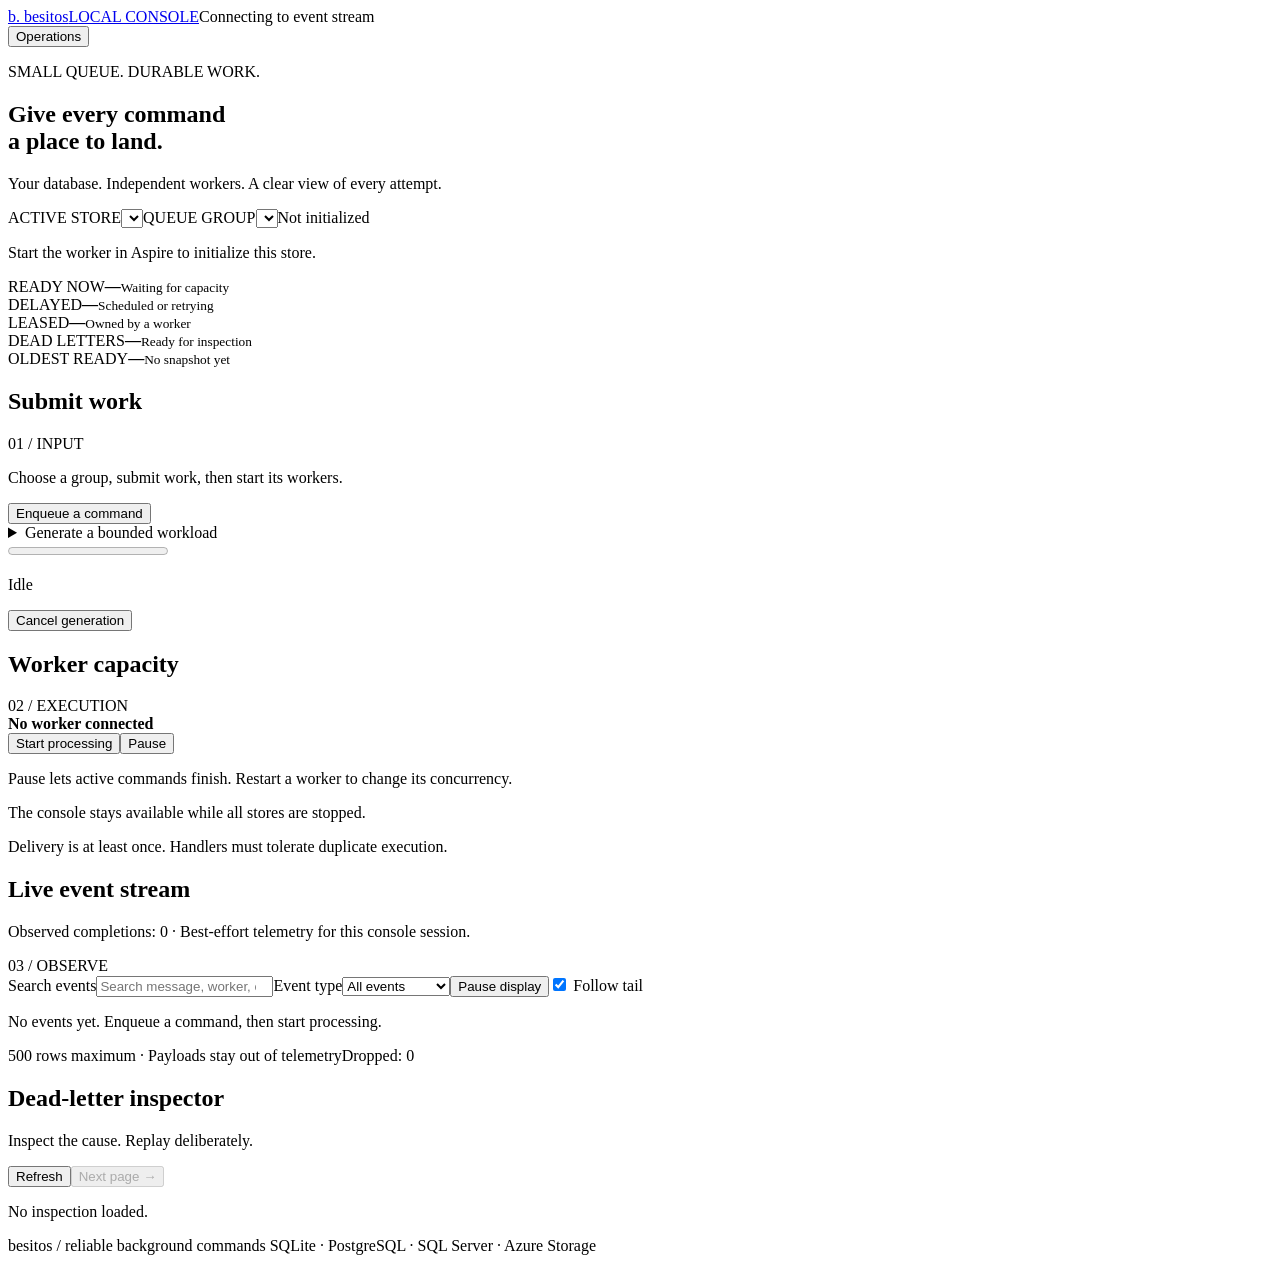
==== src/Queue.Console/wwwroot/index.html @ 44f4cb3c "refactor: extract optional administration and console packages" ====
<!doctype html>
<html lang="en">
<head><meta charset="utf-8"><meta name="viewport" content="width=device-width, initial-scale=1"><title>Besitos · Queue console</title><link rel="icon" href="/favicon.svg" type="image/svg+xml"><link rel="stylesheet" href="/console.css"><script src="/console.js" defer></script></head>
<body>
<header><a class="brand" href="/" aria-label="Besitos home"><span class="mark">b.</span> besitos<span class="pill">LOCAL CONSOLE</span></a><span id="stream-state" role="status">Connecting to event stream</span></header>
<main>
<nav class="view-nav" aria-label="Console views"><button id="operations-tab" aria-pressed="true">Operations</button><button id="benchmarks-tab" hidden aria-pressed="false">Benchmarks</button></nav>
<div id="notice" role="status" aria-live="polite"></div>
<div id="operations-view">
<section class="hero"><div><p class="eyebrow">SMALL QUEUE. DURABLE WORK.</p><h1>Give every command<br>a place to land<span class="accent">.</span></h1><p class="muted">Your database. Independent workers. A clear view of every attempt.</p></div><div class="connection"><label for="provider">ACTIVE STORE</label><select id="provider"></select><label for="queue-group">QUEUE GROUP</label><select id="queue-group"></select><span id="readiness" class="badge">Not initialized</span><p id="startup-hint">Start the worker in Aspire to initialize this store.</p></div></section>
<section class="stats" aria-label="Queue snapshot"><article><span>READY NOW</span><strong id="ready">—</strong><small>Waiting for capacity</small></article><article><span>DELAYED</span><strong id="delayed">—</strong><small>Scheduled or retrying</small></article><article><span>LEASED</span><strong id="leased">—</strong><small>Owned by a worker</small></article><article><span>DEAD LETTERS</span><strong id="dead">—</strong><small>Ready for inspection</small></article><article><span>OLDEST READY</span><strong id="oldest">—</strong><small id="observed">No snapshot yet</small></article></section>
<p id="approximate-stats" class="muted" hidden></p>
<div class="columns">
<section class="panel"><div class="section-title"><h2>Submit work</h2><span class="index">01 / INPUT</span></div>
<p class="muted">Choose a group, submit work, then start its workers.</p>
<button id="open-enqueue" class="primary requires-ready">Enqueue a command</button>
<p id="email-help" hidden>One envelope contains one email batch. A retry can resend accepted emails.</p>
<a id="mailpit-link" class="external-link" target="_blank" rel="noopener" hidden>Open Mailpit inbox ↗</a>
<p id="email-metrics" class="muted" hidden></p>
<details id="generic-load" class="load"><summary>Generate a bounded workload</summary><p class="muted">Commands are saved in groups of 100. Cancelling keeps commands already saved.</p><label for="load-count">Item count · maximum 100,000</label><input id="load-count" type="number" min="1" max="100000" value="1000"><div class="actions"><button id="load-start" class="requires-ready">Generate</button></div></details><progress id="load-progress" value="0" max="1" aria-label="Workload progress"></progress><p id="load-state">Idle</p><button id="load-cancel" class="requires-ready">Cancel generation</button></section>
<section class="panel"><div class="section-title"><h2>Worker capacity</h2><span class="index">02 / EXECUTION</span></div><div class="worker-heading"><strong id="worker-summary">No worker connected</strong><div class="actions"><button id="start" class="primary requires-ready">Start processing</button><button id="pause" class="requires-ready">Pause</button></div></div><p id="control-state" role="status"></p><p class="muted">Pause lets active commands finish. Restart a worker to change its concurrency.</p><div id="workers" class="worker-list"><p class="empty">The console stays available while all stores are stopped.</p></div><p class="footnote">Delivery is at least once. Handlers must tolerate duplicate execution.</p></section>
</div>
<section class="panel event-panel"><div class="section-title"><div><h2>Live event stream <span class="live-dot"></span></h2><p id="session-counts" class="muted">Observed completions: 0 · Best-effort telemetry for this console session.</p></div><span class="index">03 / OBSERVE</span></div><div class="toolbar"><label for="event-search" class="sr-only">Search events</label><input id="event-search" type="search" placeholder="Search message, worker, or event…"><label for="event-type" class="sr-only">Event type</label><select id="event-type"><option value="">All events</option><option>claimed</option><option>completed</option><option>retry</option><option>dead</option><option>renewed</option><option>ownership-lost</option><option>storage-error</option></select><button id="display-pause" aria-pressed="false">Pause display</button><label class="check"><input id="follow" type="checkbox" checked> Follow tail</label></div><div id="events" class="events" role="region" tabindex="0" aria-label="Queue events"><p class="empty">No events yet. Enqueue a command, then start processing.</p></div><div class="event-footer"><span>500 rows maximum · Payloads stay out of telemetry</span><span id="dropped">Dropped: 0</span></div></section>
<section class="panel"><div class="section-title"><div><h2>Dead-letter inspector</h2><p class="muted">Inspect the cause. Replay deliberately.</p></div><div class="actions"><button id="dead-refresh" class="requires-ready">Refresh</button><button id="dead-next" disabled>Next page →</button></div></div><div id="dead-list" class="dead-list"><p class="empty">No inspection loaded.</p></div></section>
</div>
<section id="benchmarks-view" hidden aria-labelledby="benchmark-heading">
<div class="hero"><div><p class="eyebrow">SAVED MEASUREMENTS</p><h1 id="benchmark-heading">Choose with evidence.</h1><p class="muted">Compare measured speed and required features. No benchmark runs start from this screen.</p></div></div>
<section class="panel"><h2>What the numbers mean</h2><p>Completion rate is the number of queue envelopes processed each second. Higher values mean more capacity.</p><p>Processing time measures the saved workload. Enqueue time measures saving that workload.</p><p>These are local storage tests without email sending. Azurite emulates Azure Storage; it does not measure the cloud service.</p>
<div class="benchmark-filters"><label>Workload<select id="bench-mode"><option value="benchmark">Save, then process</option><option value="mixed">Save while processing</option><option value="enqueue">Save only</option><option value="consume">Process existing work</option></select></label><label>Concurrency<select id="bench-concurrency"><option>1</option><option selected>4</option><option>16</option></select></label><label>Batch size<select id="bench-batch"><option>1</option><option selected>100</option><option>500</option><option>1000</option></select></label><label>Provider<select id="bench-provider"><option value="">All providers</option><option value="sqlite">SQLite</option><option value="postgres">PostgreSQL</option><option value="sqlserver">SQL Server</option><option value="azurestorage">Azure Storage / Azurite</option></select></label></div>
<p id="benchmark-status" role="status">Loading saved results…</p><div id="benchmark-comparisons"></div></section>
<section class="panel"><h2>Features affect the choice</h2><div class="table-scroll"><table><caption>Default provider capabilities</caption><thead><tr><th>Provider</th><th>Useful when</th><th>Batch writes</th><th>Inspect and replay</th><th>Payload limits</th></tr></thead><tbody>
<tr><th>SQLite</th><td>A single host needs a local database file</td><td>Atomic</td><td>Supported</td><td>256 KiB payload by default</td></tr>
<tr><th>PostgreSQL</th><td>Workers already share PostgreSQL</td><td>Atomic</td><td>Supported</td><td>256 KiB payload by default</td></tr>
<tr><th>SQL Server</th><td>Workers already share SQL Server</td><td>Atomic</td><td>Supported</td><td>256 KiB payload by default</td></tr>
<tr><th>Azure Storage</th><td>A native cloud queue fits the required operations</td><td>Individual sends; non-atomic</td><td>Unavailable; separate poison queue</td><td>40 KiB initial JSON; 64 KiB encoded service limit</td></tr>
</tbody></table></div><p class="muted">All providers use at-least-once delivery. No provider guarantees exactly-once email delivery.</p></section>
<section class="panel"><h2>Saved runs and limitations</h2><p class="muted">Historical runs without matching environment metadata remain separate. Failed runs do not enter comparisons.</p><div id="benchmark-history"></div></section>
</section>
<footer>besitos / reliable background commands <span>SQLite · PostgreSQL · SQL Server · Azure Storage</span></footer>
</main>
<dialog id="enqueue-dialog" aria-labelledby="enqueue-title"><div class="section-title"><h2 id="enqueue-title">Enqueue a command</h2><button id="close-enqueue" type="button">Cancel</button></div><p id="enqueue-error" role="alert"></p><div id="generic-enqueue"><div class="presets" aria-label="Sample workloads"><button data-preset="success">Success</button><button data-preset="transient">Retry twice</button><button data-preset="poison">Poison</button><button data-preset="long">45s · renewal</button></div>
<form id="enqueue-form"><label for="command">Command</label><input id="command" value="demo.echo.v1" maxlength="128" required><div class="form-pair"><div><label for="media">Media type</label><input id="media" value="text/plain" maxlength="256" required></div><div><label for="attempts">Max attempts</label><input id="attempts" type="number" min="1" max="1000" value="5" required></div></div><label for="payload">Text payload <span class="muted">· preserved exactly</span></label><textarea id="payload" rows="4">Hello, durable world.</textarea><div class="form-pair"><div><label for="metadata">Metadata JSON <span class="muted">· optional</span></label><input id="metadata" placeholder='{"source":"console"}'></div><div><label for="delay">Initial delay (seconds)</label><input id="delay" type="number" min="0" max="86400" value="0" required></div></div><button type="submit" class="primary requires-ready">Enqueue command <span>↗</span></button></form>
</div>
<form id="email-form" hidden><p>Generate separate emails for test recipients. Each envelope contains one batch.</p><label for="email-count">Total emails · maximum 100,000</label><input id="email-count" type="number" min="1" max="100000" value="1000" required><label for="email-batch-size">Emails per envelope · maximum 100</label><input id="email-batch-size" type="number" min="1" max="100" value="100" required><p class="muted">Retries can duplicate previously accepted emails. SMTP acceptance does not prove final delivery.</p><button class="primary requires-ready" type="submit">Generate test emails</button></form></dialog>
<dialog id="inspector"><div class="section-title"><h2>Command details</h2><button id="close-inspector" aria-label="Close inspector">Close</button></div><dl id="item-fields"></dl><h3 id="item-payload-heading" class="field-label">Payload · text only</h3><pre id="item-payload" aria-labelledby="item-payload-heading"></pre><h3 id="item-metadata-heading" class="field-label">Metadata</h3><pre id="item-metadata" aria-labelledby="item-metadata-heading"></pre><h3 id="item-error-heading" class="field-label">Last error</h3><pre id="item-error" aria-labelledby="item-error-heading"></pre><button id="replay" class="primary">Replay this dead letter</button></dialog>
</body></html>
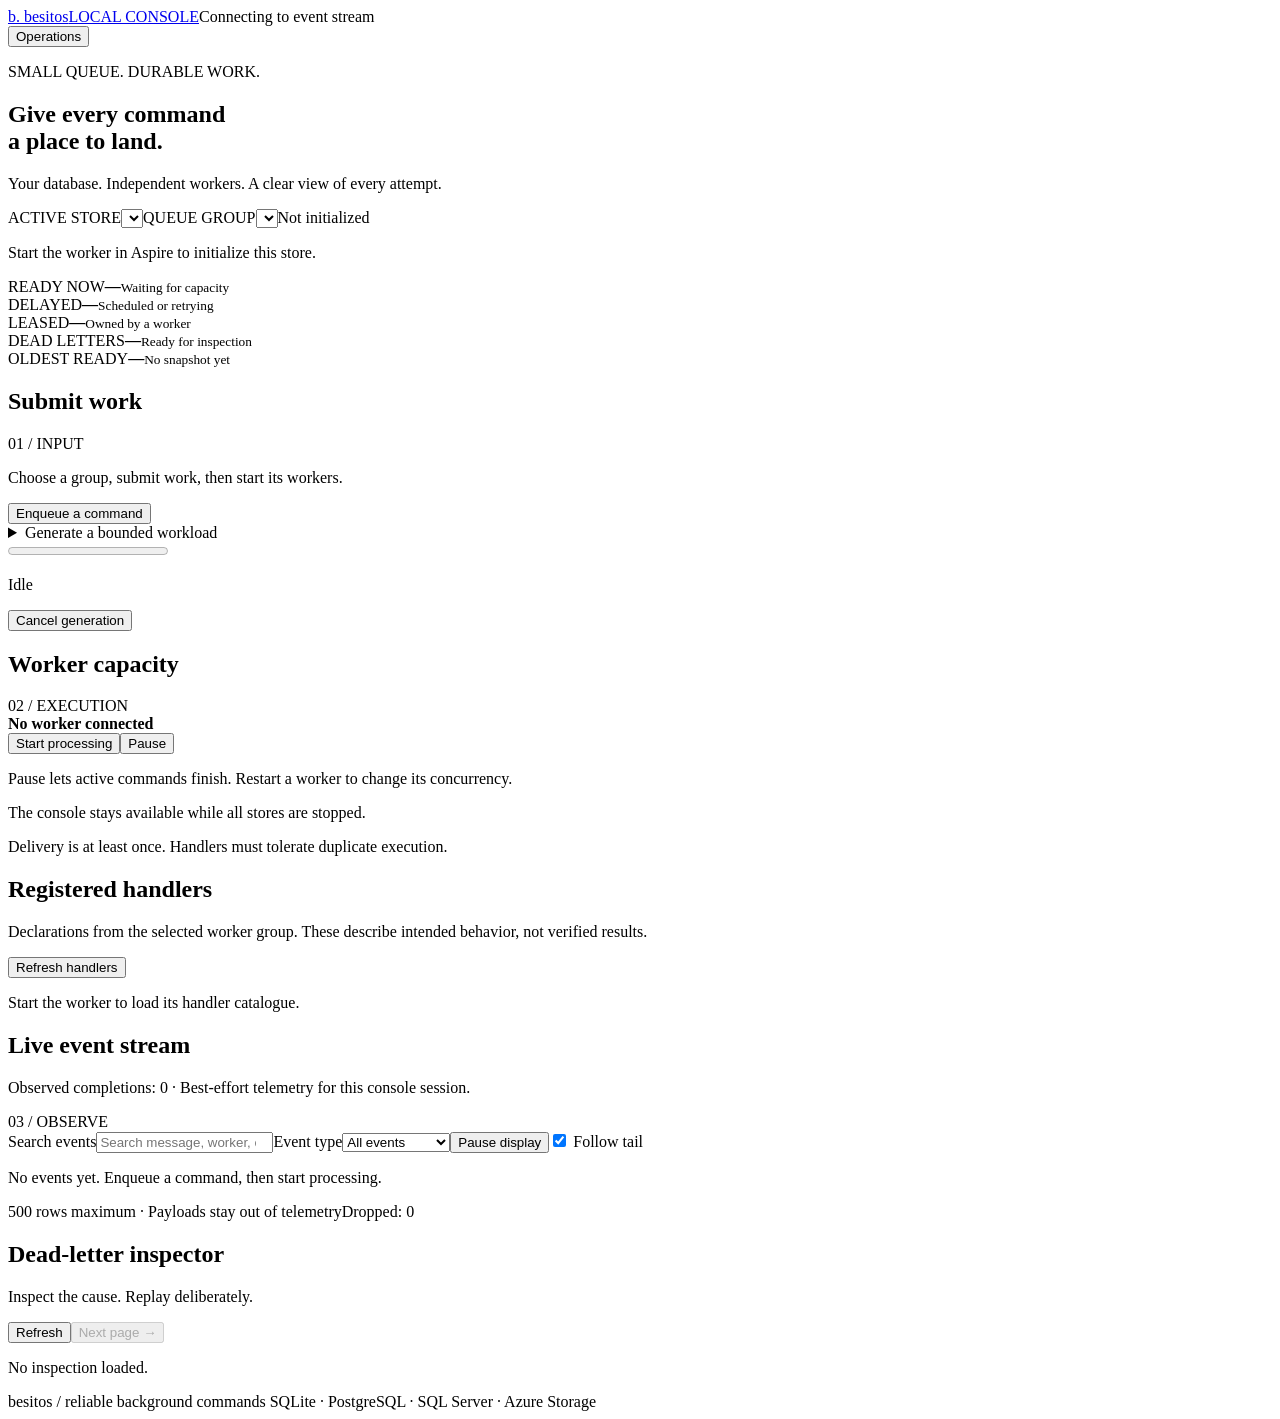
==== commit 0beb3899: "feat: add handler catalogue and protected email batches" ====
--- a/src/Queue.Console/wwwroot/index.html
+++ b/src/Queue.Console/wwwroot/index.html
@@ -1,6 +1,6 @@
 <!doctype html>
 <html lang="en">
-<head><meta charset="utf-8"><meta name="viewport" content="width=device-width, initial-scale=1"><title>Besitos · Queue console</title><link rel="icon" href="/favicon.svg" type="image/svg+xml"><link rel="stylesheet" href="/console.css"><script src="/console.js" defer></script></head>
+<head><meta charset="utf-8"><meta name="viewport" content="width=device-width, initial-scale=1"><title>Besitos · Queue console</title><link rel="icon" href="/favicon.svg" type="image/svg+xml"><link rel="stylesheet" href="/console.css"><script src="/handler-tests.js" defer></script><script src="/console.js" defer></script></head>
 <body>
 <header><a class="brand" href="/" aria-label="Besitos home"><span class="mark">b.</span> besitos<span class="pill">LOCAL CONSOLE</span></a><span id="stream-state" role="status">Connecting to event stream</span></header>
 <main>
@@ -14,12 +14,13 @@
 <section class="panel"><div class="section-title"><h2>Submit work</h2><span class="index">01 / INPUT</span></div>
 <p class="muted">Choose a group, submit work, then start its workers.</p>
 <button id="open-enqueue" class="primary requires-ready">Enqueue a command</button>
-<p id="email-help" hidden>One envelope contains one email batch. A retry can resend accepted emails.</p>
+<p id="email-help" hidden>The generator creates email batches. Review the registered handler before sending.</p>
 <a id="mailpit-link" class="external-link" target="_blank" rel="noopener" hidden>Open Mailpit inbox ↗</a>
 <p id="email-metrics" class="muted" hidden></p>
 <details id="generic-load" class="load"><summary>Generate a bounded workload</summary><p class="muted">Commands are saved in groups of 100. Cancelling keeps commands already saved.</p><label for="load-count">Item count · maximum 100,000</label><input id="load-count" type="number" min="1" max="100000" value="1000"><div class="actions"><button id="load-start" class="requires-ready">Generate</button></div></details><progress id="load-progress" value="0" max="1" aria-label="Workload progress"></progress><p id="load-state">Idle</p><button id="load-cancel" class="requires-ready">Cancel generation</button></section>
 <section class="panel"><div class="section-title"><h2>Worker capacity</h2><span class="index">02 / EXECUTION</span></div><div class="worker-heading"><strong id="worker-summary">No worker connected</strong><div class="actions"><button id="start" class="primary requires-ready">Start processing</button><button id="pause" class="requires-ready">Pause</button></div></div><p id="control-state" role="status"></p><p class="muted">Pause lets active commands finish. Restart a worker to change its concurrency.</p><div id="workers" class="worker-list"><p class="empty">The console stays available while all stores are stopped.</p></div><p class="footnote">Delivery is at least once. Handlers must tolerate duplicate execution.</p></section>
 </div>
+<section class="panel" aria-labelledby="handlers-heading"><div class="section-title"><div><h2 id="handlers-heading">Registered handlers</h2><p class="muted">Declarations from the selected worker group. These describe intended behavior, not verified results.</p></div><button id="handlers-refresh" class="requires-ready">Refresh handlers</button></div><p id="handlers-status" role="status">Start the worker to load its handler catalogue.</p><div id="handlers-list" class="handler-list"></div></section>
 <section class="panel event-panel"><div class="section-title"><div><h2>Live event stream <span class="live-dot"></span></h2><p id="session-counts" class="muted">Observed completions: 0 · Best-effort telemetry for this console session.</p></div><span class="index">03 / OBSERVE</span></div><div class="toolbar"><label for="event-search" class="sr-only">Search events</label><input id="event-search" type="search" placeholder="Search message, worker, or event…"><label for="event-type" class="sr-only">Event type</label><select id="event-type"><option value="">All events</option><option>claimed</option><option>completed</option><option>retry</option><option>dead</option><option>renewed</option><option>ownership-lost</option><option>storage-error</option></select><button id="display-pause" aria-pressed="false">Pause display</button><label class="check"><input id="follow" type="checkbox" checked> Follow tail</label></div><div id="events" class="events" role="region" tabindex="0" aria-label="Queue events"><p class="empty">No events yet. Enqueue a command, then start processing.</p></div><div class="event-footer"><span>500 rows maximum · Payloads stay out of telemetry</span><span id="dropped">Dropped: 0</span></div></section>
 <section class="panel"><div class="section-title"><div><h2>Dead-letter inspector</h2><p class="muted">Inspect the cause. Replay deliberately.</p></div><div class="actions"><button id="dead-refresh" class="requires-ready">Refresh</button><button id="dead-next" disabled>Next page →</button></div></div><div id="dead-list" class="dead-list"><p class="empty">No inspection loaded.</p></div></section>
 </div>
@@ -38,9 +39,9 @@
 </section>
 <footer>besitos / reliable background commands <span>SQLite · PostgreSQL · SQL Server · Azure Storage</span></footer>
 </main>
-<dialog id="enqueue-dialog" aria-labelledby="enqueue-title"><div class="section-title"><h2 id="enqueue-title">Enqueue a command</h2><button id="close-enqueue" type="button">Cancel</button></div><p id="enqueue-error" role="alert"></p><div id="generic-enqueue"><div class="presets" aria-label="Sample workloads"><button data-preset="success">Success</button><button data-preset="transient">Retry twice</button><button data-preset="poison">Poison</button><button data-preset="long">45s · renewal</button></div>
-<form id="enqueue-form"><label for="command">Command</label><input id="command" value="demo.echo.v1" maxlength="128" required><div class="form-pair"><div><label for="media">Media type</label><input id="media" value="text/plain" maxlength="256" required></div><div><label for="attempts">Max attempts</label><input id="attempts" type="number" min="1" max="1000" value="5" required></div></div><label for="payload">Text payload <span class="muted">· preserved exactly</span></label><textarea id="payload" rows="4">Hello, durable world.</textarea><div class="form-pair"><div><label for="metadata">Metadata JSON <span class="muted">· optional</span></label><input id="metadata" placeholder='{"source":"console"}'></div><div><label for="delay">Initial delay (seconds)</label><input id="delay" type="number" min="0" max="86400" value="0" required></div></div><button type="submit" class="primary requires-ready">Enqueue command <span>↗</span></button></form>
+<dialog id="enqueue-dialog" aria-labelledby="enqueue-title"><div class="section-title"><h2 id="enqueue-title">Enqueue a command</h2><button id="close-enqueue" type="button">Cancel</button></div><p id="enqueue-error" role="alert"></p><div id="handler-details" class="handler-details"></div><div id="generic-enqueue"><label for="handler-picker">Registered handler</label><select id="handler-picker"><option value="">Choose a handler or enter a command</option></select><div id="handler-presets" class="presets" aria-label="Registered examples"></div>
+<form id="enqueue-form"><label for="command">Command</label><input id="command" maxlength="128" required><div class="form-pair"><div><label for="media">Media type</label><input id="media" value="text/plain" maxlength="256" required></div><div><label for="attempts">Max attempts</label><input id="attempts" type="number" min="1" max="1000" value="5" required></div></div><label for="payload">Text payload <span class="muted">· preserved exactly</span></label><textarea id="payload" rows="4">Hello, durable world.</textarea><div class="form-pair"><div><label for="metadata">Metadata JSON <span class="muted">· optional</span></label><input id="metadata" placeholder='{"source":"console"}'></div><div><label for="delay">Initial delay (seconds)</label><input id="delay" type="number" min="0" max="86400" value="0" required></div></div><button type="submit" class="primary requires-ready">Enqueue command <span>↗</span></button></form>
 </div>
-<form id="email-form" hidden><p>Generate separate emails for test recipients. Each envelope contains one batch.</p><label for="email-count">Total emails · maximum 100,000</label><input id="email-count" type="number" min="1" max="100000" value="1000" required><label for="email-batch-size">Emails per envelope · maximum 100</label><input id="email-batch-size" type="number" min="1" max="100" value="100" required><p class="muted">Retries can duplicate previously accepted emails. SMTP acceptance does not prove final delivery.</p><button class="primary requires-ready" type="submit">Generate test emails</button></form></dialog>
+<form id="email-form" hidden><p>Generate separate emails for test recipients. Each envelope contains one batch.</p><label for="email-count">Total emails · maximum 100,000</label><input id="email-count" type="number" min="1" max="100000" value="1000" required><label for="email-batch-size">Emails per envelope · maximum 100</label><input id="email-batch-size" type="number" min="1" max="100" value="100" required><p class="muted">Review the handler declaration above. Provider acceptance and final delivery are separate outcomes.</p><button class="primary requires-ready" type="submit">Generate test emails</button></form></dialog>
 <dialog id="inspector"><div class="section-title"><h2>Command details</h2><button id="close-inspector" aria-label="Close inspector">Close</button></div><dl id="item-fields"></dl><h3 id="item-payload-heading" class="field-label">Payload · text only</h3><pre id="item-payload" aria-labelledby="item-payload-heading"></pre><h3 id="item-metadata-heading" class="field-label">Metadata</h3><pre id="item-metadata" aria-labelledby="item-metadata-heading"></pre><h3 id="item-error-heading" class="field-label">Last error</h3><pre id="item-error" aria-labelledby="item-error-heading"></pre><button id="replay" class="primary">Replay this dead letter</button></dialog>
 </body></html>
